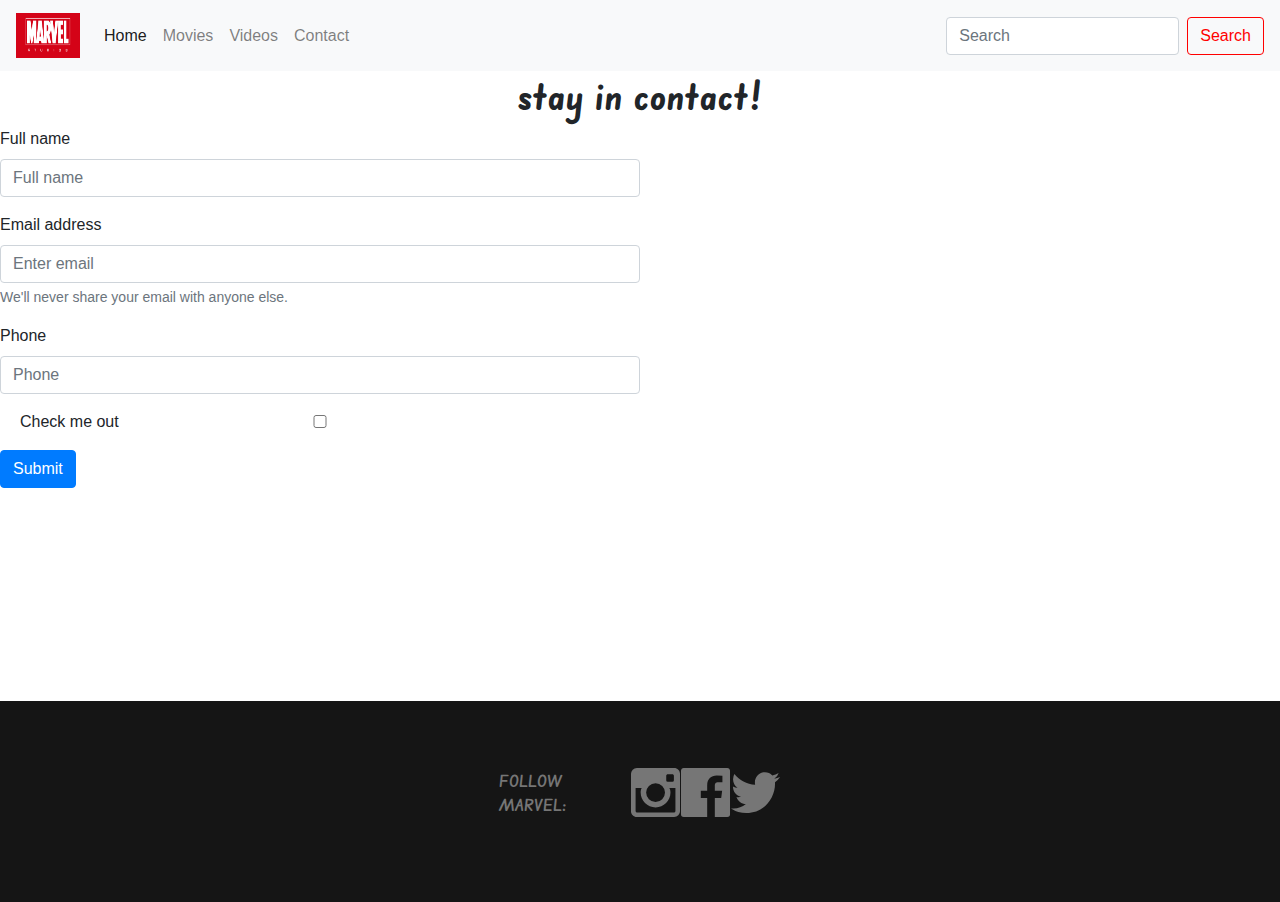
==== contact.html @ 9a5d0685 "cntact us" ====
<!DOCTYPE html>
<html lang="en">
  <head>
    <meta charset="UTF-8" />
    <link rel="stylesheet" href="bootsrap.css" />
    <link rel="icon" href=".//fotos/Marvel_Studios_logo.svg.png" />
    <link rel="stylesheet" href="style.css" />
    <link rel="stylesheet" href="contact.css" />
    <meta name="viewport" content="width=device-width, initial-scale=1.0" />
    <title>Marvel</title>
  </head>
  <body>
    <div class="header">
      <nav class="navbar navbar-expand-lg navbar-light bg-light">
        <a class="navbar-brand" href="index.html"
          ><img
            class="marveLogo"
            src="./fotos/Marvel_Studios_logo.svg.png"
            alt=""
            srcset=""
        /></a>
        <button
          class="navbar-toggler"
          type="button"
          data-toggle="collapse"
          data-target="#navbarSupportedContent"
          aria-controls="navbarSupportedContent"
          aria-expanded="false"
          aria-label="Toggle navigation"
        >
          <span class="navbar-toggler-icon"></span>
        </button>

        <div class="collapse navbar-collapse" id="navbarSupportedContent">
          <ul class="navbar-nav mr-auto">
            <li class="nav-item active">
              <a class="nav-link" href="index.html"
                >Home <span class="sr-only"></span
              ></a>
            </li>
            <li class="nav-item">
              <a class="nav-link" href="movies.html">Movies</a>
            </li>
            <li class="nav-item">
              <a class="nav-link" href="videos.html">Videos</a>
            </li>
            <li class="nav-item">
              <a class="nav-link" href="contact.html">Contact</a>
            </li>
          </ul>
          <form class="form-inline my-2 my-lg-0">
            <input
              class="form-control mr-sm-2"
              type="search"
              placeholder="Search"
              aria-label="Search"
            />
            <button class="btn btn-outline-success my-2 my-sm-0" type="submit">
              Search
            </button>
          </form>
        </div>
      </nav>
    </div>
    <div class="mainContact">
      <h1>stay in contact!</h1>
      <form>
        <div class="form-group">
          <label for="exampleInputPassword1">Full name</label>
          <input
            type="text"
            class="form-control"
            id="exampleInputPassword1"
            placeholder="Full name"
          />
        </div>
        <div class="form-group">
          <label for="exampleInputEmail1">Email address</label>
          <input
            type="email"
            class="form-control"
            id="exampleInputEmail1"
            aria-describedby="emailHelp"
            placeholder="Enter email"
          />
          <small id="emailHelp" class="form-text text-muted"
            >We'll never share your email with anyone else.</small
          >
        </div>

        <div class="form-group">
          <label for="exampleInputPassword1">Phone</label>
          <input
            type="number"
            class="form-control"
            id="exampleInputPassword1"
            placeholder="Phone"
          />
        </div>
        <div class="form-group form-check">
          <input type="checkbox" class="form-check-input" id="exampleCheck1" />
          <label class="form-check-label" for="exampleCheck1"
            >Check me out</label
          >
        </div>
        <button type="submit" class="btn btn-primary">Submit</button>
      </form>
    </div>
    <div class="footer">
      <p class="folowIcons">
        FOLLOW MARVEL:
        <a href="#"
          ><svg
            class="icon--svg--gray-fill"
            xmlns="http://www.w3.org/2000/svg"
            width="18"
            height="18"
            viewBox="0 0 18 18"
          >
            <path
              fill-rule="evenodd"
              d="M15.441 15.993H2.206a.552.552 0 01-.552-.552V7.17H3.86c-.287.414-.384 1.185-.384 1.675 0 2.953 2.408 5.356 5.368 5.356 2.96 0 5.368-2.403 5.368-5.356 0-.49-.069-1.25-.425-1.675h2.206v8.272a.552.552 0 01-.552.552M8.844 5.458a3.39 3.39 0 013.394 3.386 3.39 3.39 0 01-3.394 3.386A3.39 3.39 0 015.45 8.844a3.39 3.39 0 013.393-3.386m4.391-3.252h1.655c.304 0 .551.247.551.551v1.655a.552.552 0 01-.551.551h-1.655a.552.552 0 01-.551-.551V2.757c0-.304.247-.551.551-.551M15.55 0H2.098A2.095 2.095 0 000 2.093v13.461c0 1.156.94 2.093 2.098 2.093h13.451a2.095 2.095 0 002.098-2.093V2.093C17.647.937 16.707 0 15.549 0"
            ></path></svg
        ></a>
        <a href="#"
          ><svg
            class="icon--svg--gray-fill"
            xmlns="http://www.w3.org/2000/svg"
            width="18"
            height="18"
            viewBox="0 0 18 18"
          >
            <path
              fill-rule="evenodd"
              d="M9.426 17.647H.974A.974.974 0 010 16.673V.974C0 .436.436 0 .974 0h15.7c.537 0 .973.436.973.974v15.699a.974.974 0 01-.974.974h-4.497v-6.834h2.294l.343-2.663h-2.637v-1.7c0-.772.214-1.297 1.32-1.297h1.41V2.77a18.853 18.853 0 00-2.055-.105c-2.033 0-3.425 1.241-3.425 3.52V8.15h-2.3v2.663h2.3v6.834z"
            ></path></svg
        ></a>
        <a href="#"
          ><svg
            class="icon--svg--gray-fill"
            xmlns="http://www.w3.org/2000/svg"
            width="18"
            height="15"
            viewBox="0 0 18 15"
          >
            <path
              fill-rule="evenodd"
              d="M17.647 1.74a7.072 7.072 0 01-2.079.585A3.704 3.704 0 0017.16.272a7.13 7.13 0 01-2.3.9A3.57 3.57 0 0012.217 0C10.22 0 8.598 1.662 8.598 3.712c0 .291.031.574.093.846-3.009-.155-5.676-1.632-7.463-3.88a3.78 3.78 0 00-.49 1.868c0 1.287.64 2.424 1.611 3.09a3.555 3.555 0 01-1.64-.463v.045c0 1.8 1.248 3.3 2.905 3.64-.304.088-.624.131-.954.131-.233 0-.461-.022-.682-.066.461 1.475 1.798 2.549 3.382 2.577A7.149 7.149 0 010 13.04a10.08 10.08 0 005.55 1.666c6.66 0 10.3-5.656 10.3-10.562 0-.162-.002-.323-.008-.482a7.43 7.43 0 001.805-1.921"
            ></path></svg
        ></a>
      </p>
    </div>
  </body>
</html>
---- style.css ----
body {
  margin: 0;
}
.marveLogo {
  width: 5vw;
  height: 5vh;
}

.btn-outline-success {
  color: red;
  border-color: red;
}
.btn-outline-success:hover {
  background-color: red;
  border: red;
}
.main {
  display: flex;
  width: 100vw;
  height: 70vh;
  background-color: black;
  justify-content: end;
}
.marvelGif {
  width: 100%;
  height: 100%;
  align-self: center;
}
@font-face {
  font-family: uriel;
  src: url(fonts/EduSABeginner-Bold.ttf);
}
.footer {
  display: flex;
  width: 100vw;
  height: 22.3vh;
  background-color: #151515;
  justify-content: space-around;
}
.iconFooter {
  width: 50px;
  height: 50px;
}
.folowIcons {
  display: flex;
  width: 22%;
  justify-content: space-around;
  align-items: center;
  font-family: uriel;
  color: #767676;
}
.footer svg {
  width: 50px;
  height: 120px;
}
.icon--svg--gray-fill {
  fill: #767676;
}
.icon--svg--gray-fill:hover {
  filter: brightness(70%);
}
---- contact.css ----
.mainContact {
  display: flex;
  width: 100vw;
  height: 70vh;
  flex-direction: column;
}
.mainContact h1 {
  text-align: center;
  font-family: uriel;
}

.form-group input {
  width: 50%;
}
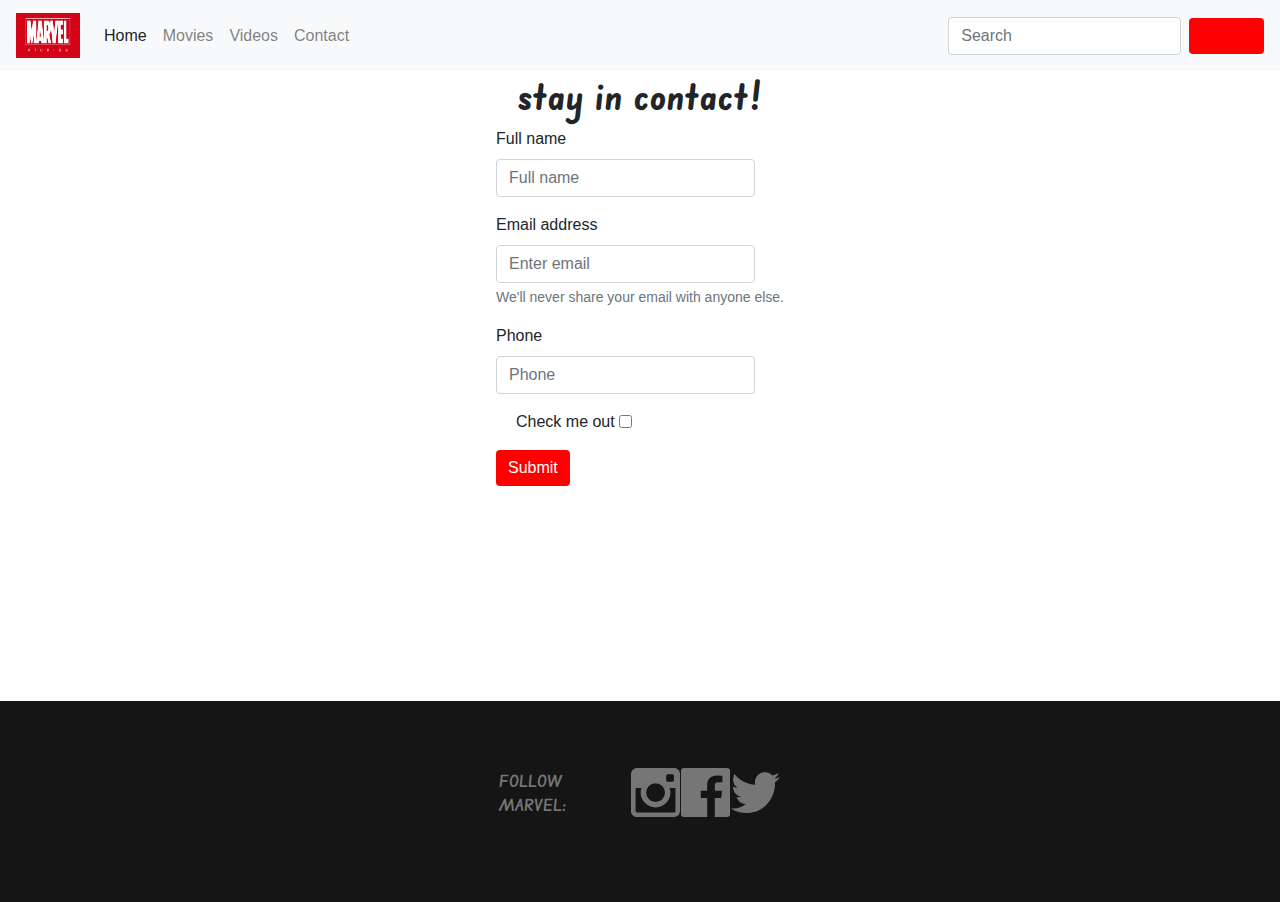
==== commit 05c89e1b: "contact changes" ====
--- a/contact.html
+++ b/contact.html
@@ -64,7 +64,7 @@
     </div>
     <div class="mainContact">
       <h1>stay in contact!</h1>
-      <form>
+      <form action="thanks.htmls">
         <div class="form-group">
           <label for="exampleInputPassword1">Full name</label>
           <input
--- a/contact.css
+++ b/contact.css
@@ -10,5 +10,16 @@
 }
 
 .form-group input {
-  width: 50%;
+  width: 90%;
 }
+form {
+  align-self: center;
+}
+.btn {
+  background-color: red;
+  border: red;
+}
+.btn:hover {
+  background-color: red;
+  opacity: 0.6;
+}
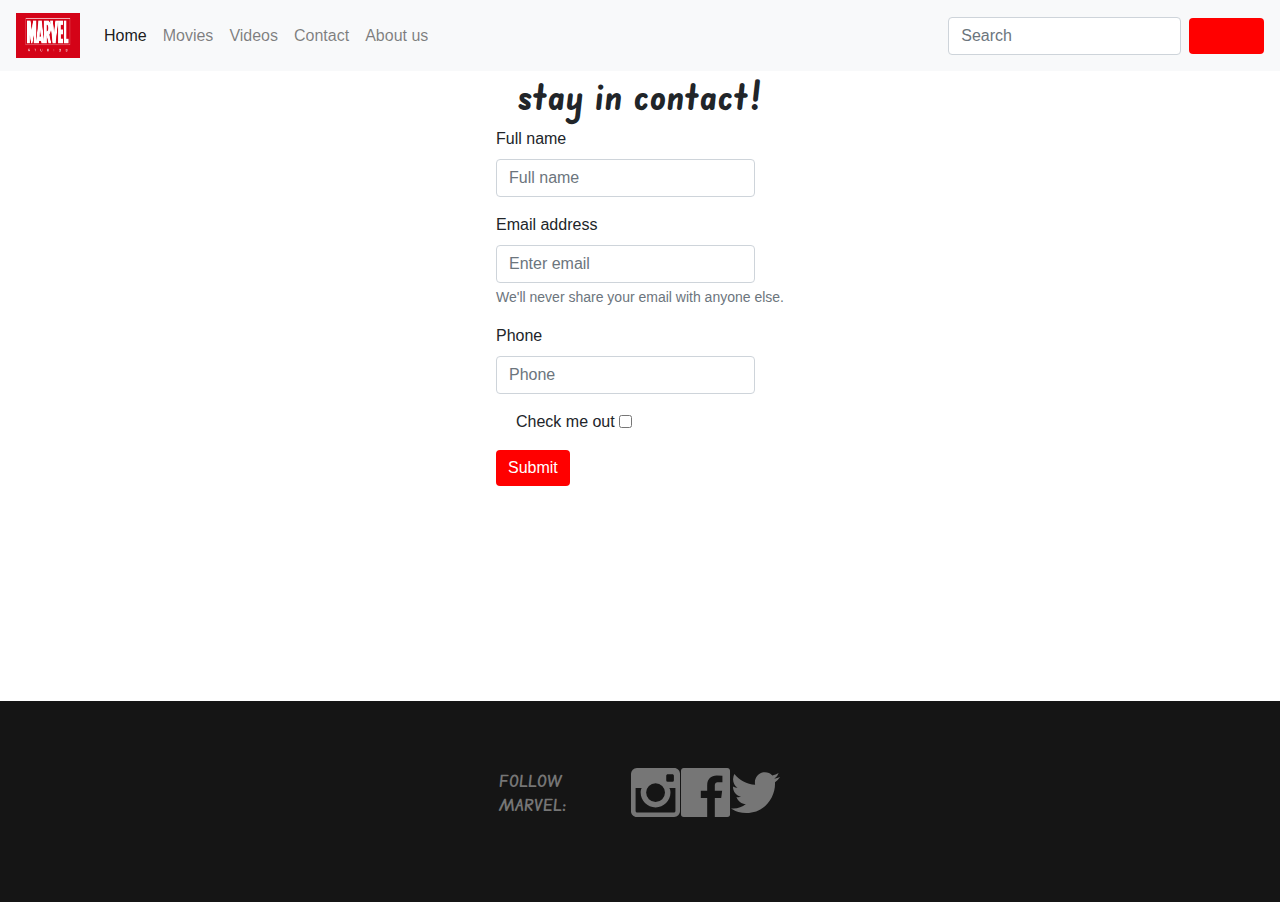
==== commit f83856fe: "contactUs" ====
--- a/contact.html
+++ b/contact.html
@@ -46,6 +46,9 @@
             </li>
             <li class="nav-item">
               <a class="nav-link" href="contact.html">Contact</a>
+            </li>
+            <li class="nav-item">
+              <a class="nav-link" href="about.html">About us</a>
             </li>
           </ul>
           <form class="form-inline my-2 my-lg-0">
